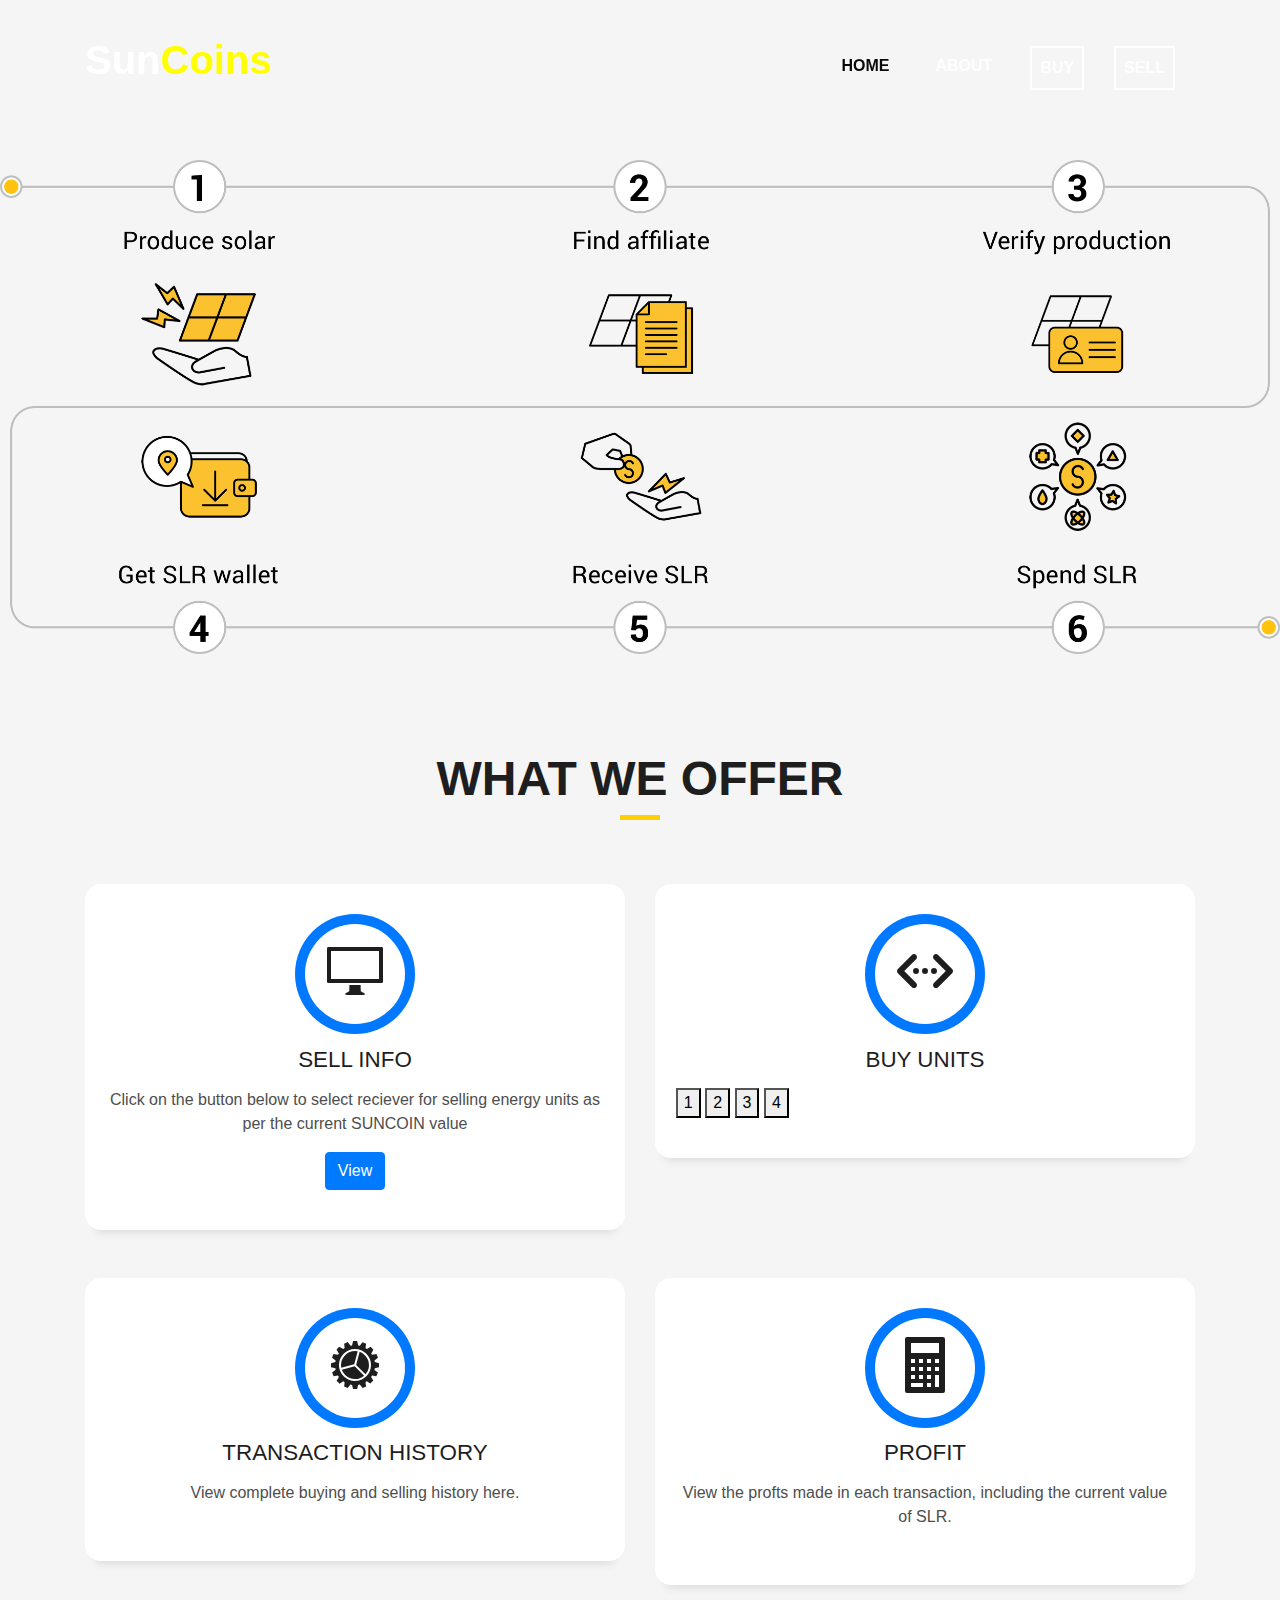
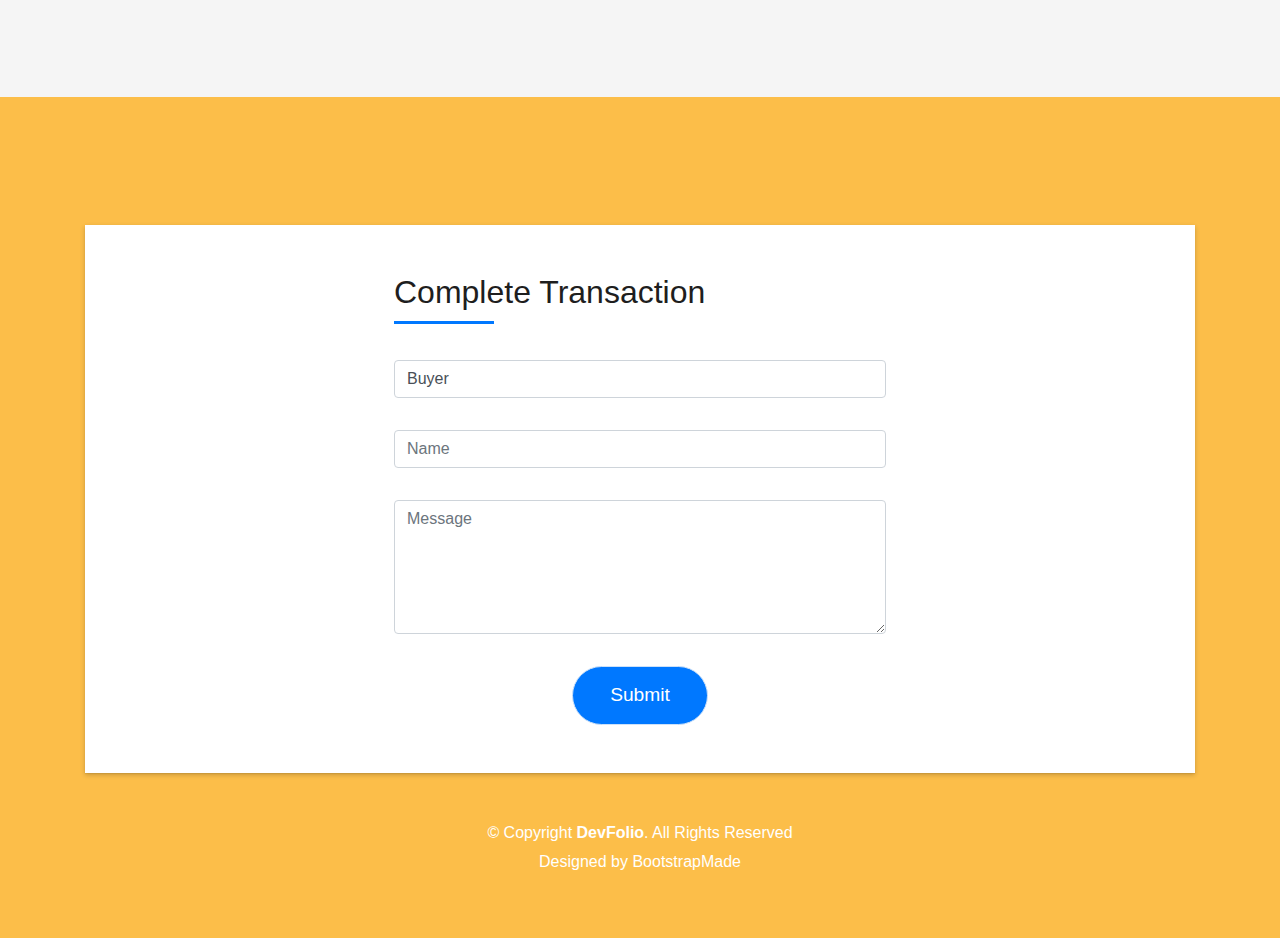
==== LogIn.html @ 3a9124fa "Initial commit" ====
<!DOCTYPE html>
<html lang="en">
<head>
  <meta charset="utf-8">
  <title>SunCoins</title>
  <meta content="width=device-width, initial-scale=1.0" name="viewport">
  <meta content="" name="keywords">
  <meta content="" name="description">

 
  <link href="img/favicon.png" rel="icon">
  <link href="img/apple-touch-icon.png" rel="apple-touch-icon">

  
  <link href="lib/bootstrap/css/bootstrap.min.css" rel="stylesheet">

  
  <link href="lib/font-awesome/css/font-awesome.min.css" rel="stylesheet">
  <link href="lib/animate/animate.min.css" rel="stylesheet">
  <link href="lib/ionicons/css/ionicons.min.css" rel="stylesheet">
  <link href="lib/owlcarousel/assets/owl.carousel.min.css" rel="stylesheet">
  <link href="lib/lightbox/css/lightbox.min.css" rel="stylesheet">

  
  <link href="css/stylelogin.css" rel="stylesheet">

</head>

<body id="page-top">

  <!--/ Nav Star /-->
  <nav class="navbar navbar-b navbar-trans navbar-expand-md fixed-top" id="mainNav">
    <div class="container">
            <a class="navbar-brand js-scroll" href="#page-top">Sun<p style="display: inline-block; color: yellow">Coins</p></a>
      <button class="navbar-toggler collapsed" type="button" data-toggle="collapse" data-target="#navbarDefault"
        aria-controls="navbarDefault" aria-expanded="false" aria-label="Toggle navigation">
        <span></span>
        <span></span>
        <span></span>
      </button>
          
      <div class="navbar-collapse collapse justify-content-end" id="navbarDefault">
        <ul class="navbar-nav">
          <li class="nav-item">
            <a class="nav-link js-scroll active" href="#home">Home</a>
          </li>
          <li class="nav-item">
            <a class="nav-link js-scroll" href="#service">About</a>
          </li>
          <li class="nav-item">
            <a class="buy-nav nav-link js-scroll" href="#service">Buy</a><!--Here, url for creating a new block will go-->
          </li>
          <li class="nav-item">
            <a class="sell-nav nav-link js-scroll" href="#serivce">Sell</a>
          </li>
          
        </ul>
      </div>
    </div>
  </nav>
  <!--/ Nav End /-->

  <!--/ Intro Skew Star /-->
  <div><img class="mx-auto d-block img-fluid" style="margin-top: 10em;" src="flow.png" ></div>
  <!--/ Intro Skew End /-->

 
<br><br><br><br>
  <!--/ Section Services Star /-->
  <section id="service" class="services-mf route">
    <div class="container">
      <div class="row">
        <div class="col-sm-12">
          <div class="title-box text-center">
            <h3 class="title-a">
              What we offer
            </h3>
            <div class="line-mf"></div>
          </div>
        </div>
      </div>
      <div class="row">
        <div class="col-md-6 sell_units">
          <div class="service-box">
            <div class="service-ico">
              <span class="ico-circle "><i class="ion-monitor"></i></span>
            </div>
            <div class="service-content">
              <h2 class="s-title" href="#loremipsum">Sell Info</h2>
              <p class="s-description text-center">
                Click on the button below to select reciever for selling energy units as per the current SUNCOIN value
              </p>
            </div>
            <div class="container">
                <div class="row text-center">
                      
                      
                      <div class="mx-auto d-block dropdown">
                          <a id="dLabel" role="button"  class="btn btn-primary" target="_blank" href="C:\Users\soura\Desktop\fgs.jpg">
                              View <span class="caret"></span>
                          </a>
                      
                      </div>
                </div>
              </div>
          </div>
        </div>
        <div class="col-md-6 buy_units">
          <div class="service-box">
            <div class="service-ico">
              <span class="ico-circle"><i class="ion-code-working"></i></span>
            </div>
            <div class="service-content">
              <h2 class="s-title"><a href="">Buy Units</a></h2>
              <button onclick="alert('done')" id="jjjj">1</button>
              <button onclick="alert('done')" id="jjjj">2</button>
              <button onclick="alert('done')" id="jjjj">3</button>
              <button onclick="alert('done')" id="jjjj">4</button>
            </div>
          </div>
        </div>
        
        </div>
    <div class="row">
        <div class="col-md-6 transaction_history_button">
          <div class="service-box">
            <div class="service-ico">
              <span class="ico-circle"><i class="ion-ios-cog"></i></span>
            </div>
            <div class="service-content">
              <h2 class="s-title"><a href="">Transaction History</a></h2>
              <p class="s-description text-center transaction_history">
                View complete buying and selling history here.<br>
            </div>
          </div>
        </div>
        <div class="col-md-6">
          <div class="service-box">
            <div class="service-ico">
              <span class="ico-circle"><i class="ion-calculator"></i></span>
            </div>
            <div class="service-content">
                <h2 class="s-title"><a href="">Profit</a></h2>
              <p class="profits s-description text-center">
                View the profts made in each transaction, including the current value of SLR.
              </p>
            </div>
          </div>
        </div>
        
        </div>
      </div>

    
  </section>
  <!--/ Section Services End /-->

 

  <!--/ Section Contact-Footer Star /-->
  <section id="login" class="paralax-mf footer-paralax bg-image sect-mt4 route" style="background-image: url(img/overlay-bg.jpg)">
    <div id="loremipsum" class="overlay-mf"></div>
    <div class="container">
      <div class="row">
        <div class="col-sm-12">
          <div class="contact-mf">
            <div id="contact" class="box-shadow-full">
              <div class="row">
                  <div class="col-md-3"></div>
                <div class="col-md-6">
                  <div class="title-box-2">
                    <h5 class="title-left">
                      Complete Transaction
                    </h5>
                  </div>
                  <div>
                      <form action="" method="post" role="form" class="contactForm">
                      <div id="sendmessage">Your message has been sent. Thank you!</div>
                      <div id="errormessage"></div>
                      <div class="row">
                        <div class="col-md-12 mb-3">
                          <p id="name22" class="form-control">Buyer</p>
                        </div>
                        <div class="col-md-12 mb-3">
                            <div class="form-group">
                              <input type="text" class="form-control" name="subject" id="subject" placeholder="Name" data-rule="minlen:4" data-msg="Please enter at least 8 chars of subject" />
                              <div class="validation"></div>
                            </div>
                        </div>
                        <div class="col-md-12 mb-3">
                          <div class="form-group">
                            <textarea class="form-control" name="message" rows="5" data-rule="required" data-msg="Please write something for us" placeholder="Message"></textarea>
                            <div class="validation"></div>
                          </div>
                        </div>
                        <div class="col-md-12 ">
                          <button type="submit" class="submitlogin mx-auto d-block button button-a button-big button-rouded">Submit</button>
                        </div>
                      </div>
                    </form>
                  </div>
                </div>
                <div class="col-md-3"></div>
              </div>
            </div>
          </div>
        </div>
      </div>
    </div>
    <footer>
      <div class="container">
        <div class="row">
          <div class="col-sm-12">
            <div class="copyright-box">
              <p class="copyright">&copy; Copyright <strong>DevFolio</strong>. All Rights Reserved</p>
              <div class="credits">
                <!--
                  All the links in the footer should remain intact.
                  You can delete the links only if you purchased the pro version.
                  Licensing information: https://bootstrapmade.com/license/
                  Purchase the pro version with working PHP/AJAX contact form: https://bootstrapmade.com/buy/?theme=DevFolio
                -->
                Designed by <a href="https://bootstrapmade.com/">BootstrapMade</a>
              </div>
            </div>
          </div>
        </div>
      </div>
    </footer>
  </section>
  <!--/ Section Contact-footer End /-->

  <a href="#" class="back-to-top"><i class="fa fa-chevron-up"></i></a>
  <div id="preloader"></div>

  <!-- JavaScript Libraries -->
  <script src="lib/jquery/jquery.min.js"></script>
  <script src="lib/jquery/jquery-migrate.min.js"></script>
  <script src="lib/popper/popper.min.js"></script>
  <script src="lib/bootstrap/js/bootstrap.min.js"></script>
  <script src="lib/easing/easing.min.js"></script>
  <script src="lib/counterup/jquery.waypoints.min.js"></script>
  <script src="lib/counterup/jquery.counterup.js"></script>
  <script src="lib/owlcarousel/owl.carousel.min.js"></script>
  <script src="lib/lightbox/js/lightbox.min.js"></script>
  <script src="lib/typed/typed.min.js"></script>
  <!-- Contact Form JavaScript File -->
  <script src="contactform/contactform.js"></script>

  <!-- Template Main Javascript File -->
  <script src="js/mainlogin.js"></script>

</body>
</html>
---- css/stylelogin.css ----
/*
  Theme Name: DevFolio
  Theme URL: https://bootstrapmade.com/devfolio-bootstrap-portfolio-html-template/
  Author: BootstrapMade.com
  License: https://bootstrapmade.com/license/
*/

/*======================================
//--//-->   STYLES GENERALES
======================================*/

body {
  background-color: #f5f5f5;
  color: #4e4e4e;
}

h1,
h2,
h3,
h4,
h5,
h6 {
  color: #1e1e1e;
}

a {
  color: #1e1e1e;
  transition: all 0.5s ease-in-out;
}

a:hover {
  color: #0078ff;
  text-decoration: none;
  transition: all 0.5s ease-in-out;
}

.p-r {
  position: relative;
}

.color-a {
  color: #0078ff;
}

.color-d {
  color: #f5f5f5;
}

.color-text-a {
  color: #4e4e4e;
}

.box-shadow,
.paralax-mf,
.service-box,
.work-box,
.card-blog {
  box-shadow: 0 13px 8px -10px rgba(0, 0, 0, 0.1);
}

.box-shadow-a,
.button:hover {
  box-shadow: 0 0 0 4px #cde1f8;
}

.display-5 {
  font-size: 2.5rem;
  font-weight: 300;
  line-height: 1.1;
}

.display-6 {
  font-size: 2rem;
  font-weight: 300;
  line-height: 1.1;
}

.avatar {
  width: 32px;
  height: 32px;
  margin-right: 4px;
  overflow: hidden;
}

.bg-image {
  background-repeat: no-repeat;
  background-attachment: fixed;
  background-size: cover;
  background-position: center center;
}

.overlay-mf {
  background-color: #ffa600;
}

.overlay-mf {
  position: absolute;
  top: 0;
  left: 0px;
  padding: 0;
  height: 100%;
  width: 100%;
  opacity: .7;
}

.paralax-mf {
  position: relative;
  padding: 8rem 0;
}

.display-table {
  width: 100%;
  height: 100%;
  display: table;
}

.table-cell {
  display: table-cell;
  vertical-align: middle;
}

/*--/ Sections /--*/

.sect-4 {
  padding: 4rem 0;
}

.sect-pt4 {
  padding-top: 4rem;
}

.sect-mt4 {
  margin-top: 4rem;
}

/*--/ Title s /--*/

.title-s {
  font-weight: 600;
  color: #1e1e1e;
  font-size: 1.1rem;
}

/*--/ Title A /--*/

.title-box {
  margin-bottom: 4rem;
}

.title-a {
  font-size: 3rem;
  font-weight: bold;
  text-transform: uppercase;
}

.subtitle-a {
  color: #4e4e4e;
}

.line-mf {
  width: 40px;
  height: 5px;
  background-color:rgb(255, 208, 0);
  margin: 0 auto;
}

/*--/ Title Left /--*/

.title-box-2 {
  margin-bottom: 3rem;
}

.title-left {
  font-size: 2rem;
  position: relative;
}

.title-left:before {
  content: '';
  position: absolute;
  height: 3px;
  background-color: #0078ff;
  width: 100px;
  bottom: -12px;
}

/*------/ Box /------*/

.box-pl2 {
  padding-left: 2rem;
}

.box-shadow-full {
  padding: 3rem 1.25rem;
  position: relative;
  background-color: #fff;
  margin-bottom: 3rem;
  z-index: 2;
  box-shadow: 0 1px 1px 0 rgba(0, 0, 0, 0.06), 0 2px 5px 0 rgba(0, 0, 0, 0.2);
}

/*------/ Socials /------*/

.socials {
  padding: 1.5rem 0;
}

.socials ul li {
  display: inline-block;
}

.socials .ico-circle {
  height: 40px;
  width: 40px;
  font-size: 1.7rem;
  border-radius: 50%;
  line-height: 1.4;
  margin: 0 15px 0 0;
  box-shadow: 0 0 0 3px #0078ff;
  transition: all 500ms ease;
}

.socials .ico-circle:hover {
  background-color: #0078ff;
  color: #fff;
  box-shadow: 0 0 0 3px #cde1f8;
  transition: all 500ms ease;
}

/*------/ Ul resect /------*/

.ul-resect,
.socials ul,
.list-ico,
.blog-wrapper .post-meta ul,
.box-comments .list-comments,
.widget-sidebar .list-sidebar,
.widget-tags ul {
  list-style: none;
  padding-left: 0;
  margin-bottom: 0;
}

.list-ico {
  line-height: 2;
}

.list-ico span {
  color: #0078ff;
  margin-right: 10px;
}

/*------/ Ico Circle /------*/

.ico-circle {
  height: 100px;
  width: 100px;
  font-size: 2rem;
  border-radius: 50%;
  line-height: 1.55;
  margin: 0 auto;
  text-align: center;
  box-shadow: 0 0 0 10px #0078ff;
  display: block;
}

/*------/ Owl Carousel /------*/

.owl-theme .owl-dots {
  text-align: center;
  margin-top: 18px;
}

.owl-theme .owl-dots .owl-dot {
  display: inline-block;
}

.owl-theme .owl-dots .owl-dot span {
  width: 18px;
  height: 7px;
  margin: 5px 5px;
  background: #cde1f8;
  border: 0px solid #cde1f8;
  display: block;
  transition: all 0.6s ease-in-out;
  cursor: pointer;
}

.owl-theme .owl-dots .owl-dot:hover span {
  background-color: #cde1f8;
}

.owl-theme .owl-dots .owl-dot.active span {
  background-color: #1B1B1B;
  width: 25px;
}

/*--/ Scrolltop s /--*/

.scrolltop-mf {
  position: relative;
  display: none;
}

.scrolltop-mf span {
  z-index: 999;
  position: fixed;
  width: 42px;
  height: 42px;
  background-color: #0078ff;
  opacity: .7;
  font-size: 1.6rem;
  line-height: 1.5;
  text-align: center;
  color: #fff;
  top: auto;
  left: auto;
  right: 30px;
  bottom: 50px;
  cursor: pointer;
  border-radius: 50%;
}

/* Back to top button */

.back-to-top {
  position: fixed;
  display: none;
  background: #0078ff;
  color: #fff;
  width: 44px;
  height: 44px;
  text-align: center;
  line-height: 1;
  font-size: 16px;
  border-radius: 50%;
  right: 15px;
  bottom: 15px;
  transition: background 0.5s;
  z-index: 11;
}

.back-to-top i {
  padding-top: 12px;
  color: #fff;
}

/* Prelaoder */

#preloader {
  position: fixed;
  top: 0;
  left: 0;
  right: 0;
  bottom: 0;
  z-index: 9999;
  overflow: hidden;
  background: #fff;
}

#preloader:before {
  content: "";
  position: fixed;
  top: calc(50% - 30px);
  left: calc(50% - 30px);
  border: 6px solid #f2f2f2;
  border-top: 6px solid #0078ff;
  border-radius: 50%;
  width: 60px;
  height: 60px;
  -webkit-animation: animate-preloader 1s linear infinite;
  animation: animate-preloader 1s linear infinite;
}

@-webkit-keyframes animate-preloader {
  0% {
    -webkit-transform: rotate(0deg);
    transform: rotate(0deg);
  }

  100% {
    -webkit-transform: rotate(360deg);
    transform: rotate(360deg);
  }
}

@keyframes animate-preloader {
  0% {
    -webkit-transform: rotate(0deg);
    transform: rotate(0deg);
  }

  100% {
    -webkit-transform: rotate(360deg);
    transform: rotate(360deg);
  }
}

/*======================================
//--//-->   baBAR
======================================*/

.navbar-b {
  transition: all .5s ease-in-out;
  background-color: transparent;
  padding-top: 1.563rem;
  padding-bottom: 1.563rem;
}

.navbar-b.navbar-reduce {
  box-shadow: 0px 6px 9px 0px rgba(0, 0, 0, 0.06);
}

.navbar-b.navbar-trans .nav-item,
.navbar-b.navbar-reduce .nav-item {
  position: relative;
  padding-right: 20px;
  padding-left: 20em;
}

.navbar-b.navbar-trans .nav-link,
.navbar-b.navbar-reduce .nav-link {
  color: rgb(255, 254, 254);
  text-transform: uppercase;
  font-weight: 600;
}

.navbar-b.navbar-trans .nav-link:before,
.navbar-b.navbar-reduce .nav-link:before {
  content: '';
  position: absolute;
  margin-left: 0px;
  width: 0%;
  bottom: 0;
  left: 0;
  height: 2px;
  transition: all 500ms ease;
    
}

.navbar-b.navbar-trans .nav-link:hover,
.navbar-b.navbar-reduce .nav-link:hover {
  color: #1B1B1B;
}

.navbar-b.navbar-trans .nav-link:hover:before,
.navbar-b.navbar-reduce .nav-link:hover:before {
  width: 40px;
}

.navbar-b.navbar-trans .show > .nav-link:before,
.navbar-b.navbar-trans .active > .nav-link:before,
.navbar-b.navbar-trans .nav-link.show:before,
.navbar-b.navbar-trans .nav-link.active:before,
.navbar-b.navbar-reduce .show > .nav-link:before,
.navbar-b.navbar-reduce .active > .nav-link:before,
.navbar-b.navbar-reduce .nav-link.show:before,
.navbar-b.navbar-reduce .nav-link.active:before {
  width: inherit;
}

.navbar-b.navbar-trans .nav-link:before {
  background-color: rgb(255, 255, 255);
}

.navbar-b.navbar-trans .nav-link:hover {
  color: rgb(253, 253, 253);
}

.navbar-b.navbar-trans .show > .nav-link,
.navbar-b.navbar-trans .active > .nav-link,
.navbar-b.navbar-trans .nav-link.show,
.navbar-b.navbar-trans .nav-link.active {
  color: rgb(8, 8, 8);
}

.navbar-b.navbar-reduce {
  transition: all .5s ease-in-out;
  background-color: #fff;
  padding-top: 15px;
  padding-bottom: 15px;
}

.navbar-b.navbar-reduce .nav-link {
  color: rgb(255, 208, 0);
}

.navbar-b.navbar-reduce .nav-link:before {
  background-color: #0078ff;
}

.navbar-b.navbar-reduce .nav-link:hover {
  color: #0078ff;
}

.navbar-b.navbar-reduce .show > .nav-link,
.navbar-b.navbar-reduce .active > .nav-link,
.navbar-b.navbar-reduce .nav-link.show,
.navbar-b.navbar-reduce .nav-link.active {
  color: #0078ff;
}

.navbar-b.navbar-reduce .navbar-brand {
  color: #0078ff;
}

.navbar-b.navbar-reduce .navbar-toggler span {
  background-color: #1B1B1B;
}

.navbar-b .navbar-brand {
  color: #fff;
  font-size: 2.5rem;
  font-weight: 600;
}


.buy-nav , .sell-nav{
    border: 2px solid white;
}

.navbar-b .navbar-nav .dropdown-item.show .dropdown-menu,
.navbar-b .dropdown.show .dropdown-menu,
.navbar-b .dropdown-btn.show .dropdown-menu {
  -webkit-transform: translate3d(0px, 0px, 0px);
  transform: translate3d(0px, 0px, 0px);
  visibility: visible !important;
}

.navbar-b .dropdown-menu {
  margin: 1.12rem 0 0;
  border-radius: 0;
}

.navbar-b .dropdown-menu .dropdown-item {
  padding: .7rem 1.7rem;
  transition: all 500ms ease;
}

.navbar-b .dropdown-menu .dropdown-item:hover {
  background-color: #0078ff;
  color: #fff;
  transition: all 500ms ease;
}

.navbar-b .dropdown-menu .dropdown-item.active {
  background-color: #0078ff;
}

/*--/ Hamburger Navbar /--*/

.navbar-toggler {
  position: relative;
}

.navbar-toggler:focus,
.navbar-toggler:active {
  outline: 0;
}

.navbar-toggler span {
  display: block;
  background-color: #fff;
  height: 3px;
  width: 25px;
  margin-top: 4px;
  margin-bottom: 4px;
  -webkit-transform: rotate(0deg);
  transform: rotate(0deg);
  left: 0;
  opacity: 1;
}

.navbar-toggler span:nth-child(1),
.navbar-toggler span:nth-child(3) {
  transition: -webkit-transform .35s ease-in-out;
  transition: transform .35s ease-in-out;
  transition: transform .35s ease-in-out, -webkit-transform .35s ease-in-out;
}

.navbar-toggler:not(.collapsed) span:nth-child(1) {
  position: absolute;
  left: 12px;
  top: 10px;
  -webkit-transform: rotate(135deg);
  transform: rotate(135deg);
  opacity: 0.9;
}

.navbar-toggler:not(.collapsed) span:nth-child(2) {
  height: 12px;
  visibility: hidden;
  background-color: transparent;
}

.navbar-toggler:not(.collapsed) span:nth-child(3) {
  position: absolute;
  left: 12px;
  top: 10px;
  -webkit-transform: rotate(-135deg);
  transform: rotate(-135deg);
  opacity: 0.9;
}

/*======================================
//--//-->   INTRO
======================================*/

.intro {
  height: 100vh;
  position: relative;
  color: #fff;
}

.intro .intro-content {
  text-align: center;
  position: absolute;
}

.intro .overlay-itro {
  background-color: rgba(0, 0, 0, 0.6);
  position: absolute;
  top: 0;
  left: 0px;
  padding: 0;
  height: 100%;
  width: 100%;
  opacity: .9;
}

.intro .intro-title {
  color: #fff;
  font-weight: 600;
  font-size: 3rem;
}

.intro .intro-subtitle {
  font-size: 1.5rem;
  font-weight: 300;
}

.intro .text-slider-items {
  display: none;
}

.intro-single {
  height: 350px;
}

.intro-single .intro-content {
  margin-top: 30px;
}

.intro-single .intro-title {
  text-transform: uppercase;
  font-size: 3rem;
}

.intro-single .breadcrumb {
  background-color: transparent;
  color: #0084ff;
}

.intro-single .breadcrumb .breadcrumb-item:before {
  color: #cde1f8;
}

.intro-single .breadcrumb .breadcrumb-item.active {
  color: #cde1f8;
}

.intro-single .breadcrumb a {
  color: #fff;
}

/*======================================
//--//-->   ABOUT
======================================*/

.about-mf .box-shadow-full {
  padding-top: 4rem;
  padding-bottom: 4rem;
}

.about-mf .about-img {
  margin-bottom: 2rem;
}

.about-mf .about-img img {
  margin-left: 10px;
}

.skill-mf span {
  color: #4e4e4e;
}

.skill-mf .progress {
  background-color: #cde1f8;
  margin: .5rem 0 1.2rem 0;
  border-radius: 0;
  height: .7rem;
}

.skill-mf .progress .progress-bar {
  height: .7rem;
  background-color: #c3ff00;
}

/*======================================
//--//-->   SERVICES
======================================*/

.service-box {
  background-color: #fff;
  padding: 2.5rem 1.3rem;
  border-radius: 1rem;
  margin-bottom: 3rem;
}

.service-box:hover .ico-circle {
  transition: all 500ms ease;
  color: #fff;
  background-color: rgb(255, 208, 0);
  box-shadow: 0 0 0 10px rgb(255, 208, 0);
}

.service-box .service-ico {
  margin-bottom: 1rem;
  color: #1e1e1e;
}

.service-box .ico-circle {
  transition: all 500ms ease;
  font-size: 4rem;
}

.service-box .s-title {
  font-size: 1.4rem;
  text-transform: uppercase;
  text-align: center;
  padding: .4rem 0;
}

.service-box .s-description {
  color: #4e4e4e;
}

/*======================================
//--//-->   COUNTER
======================================*/

.dropdown-submenu {
  position: relative;
}

.dropdown-submenu>.dropdown-menu {
  top: 0;
  left: 100%;
  margin-top: -6px;
  margin-left: -1px;
  -webkit-border-radius: 0 6px 6px 6px;
  -moz-border-radius: 0 6px 6px;
  border-radius: 0 6px 6px 6px;
}

.dropdown-submenu:hover>.dropdown-menu {
  display: block;
}

.dropdown-submenu>a:after {
  display: block;
  content: " ";
  float: right;
  width: 0;
  height: 0;
  border-color: transparent;
  border-style: solid;
  border-width: 5px 0 5px 5px;
  border-left-color: #ccc;
  margin-top: 5px;
  margin-right: -10px;
}

.dropdown-submenu:hover>a:after {
  border-left-color: #fff;
}

.dropdown-submenu.pull-left {
  float: none;
}

.dropdown-submenu.pull-left>.dropdown-menu {
  left: -100%;
  margin-left: 10px;
  -webkit-border-radius: 6px 0 6px 6px;
  -moz-border-radius: 6px 0 6px 6px;
  border-radius: 6px 0 6px 6px;
}
.counter-box {
  color: #fff;
  text-align: center;
}

.counter-ico {
  margin-bottom: 1rem;
}

.counter-ico .ico-circle {
  height: 60px;
  width: 60px;
  line-height: 1.8;
  box-shadow: 0 0 0 10px #cde1f8;
}

.counter-num .counter {
  font-size: 2rem;
  margin-bottom: 0;
}

/*======================================
//--//-->   PORTFOLIO
======================================*/

.work-box {
  margin-bottom: 3rem;
  -webkit-backface-visibility: hidden;
  backface-visibility: hidden;
  background-color: #fff;
}

.work-box:hover img {
  -webkit-transform: scale(1.3);
  transform: scale(1.3);
}

.work-img {
  display: block;
  overflow: hidden;
}

.work-img img {
  transition: all 1s;
}

.work-content {
  padding: 2rem 3% 1rem 4%;
}

.work-content .w-more {
  color: #4e4e4e;
  font-size: .8rem;
}

.work-content .w-more .w-ctegory {
  color: #0078ff;
}

.work-content .w-like {
  font-size: 2.5rem;
  color: #0078ff;
  float: right;
}

.work-content .w-like a {
  color: #0078ff;
}

.work-content .w-like .num-like {
  font-size: .7rem;
}

.w-title {
  font-size: 1.2rem;
}

/*======================================
//--//-->   TESTIMONIALS
======================================*/

.testimonials .owl-carousel .owl-item img {
  width: auto;
}

.testimonial-box {
  color: #fff;
  text-align: center;
}

.testimonial-box .author-test {
  margin-top: 1rem;
}

.testimonial-box .author-test img {
  margin: 0 auto;
}

.testimonial-box .author {
  color: #fff;
  text-transform: uppercase;
  font-weight: 600;
  margin: 1rem 0;
  display: block;
  font-size: 1.4rem;
}

.testimonial-box .comit {
  font-size: 2rem;
  color: #0078ff;
  background-color: #fff;
  width: 52px;
  height: 52px;
  display: block;
  margin: 0 auto;
  border-radius: 50%;
  line-height: 1.6;
}

/*======================================
//--//-->   BLOG
======================================*/

.card-blog .card-body {
  position: relative;
}

.card-blog .card-category-box {
  position: absolute;
  text-align: center;
  top: -16px;
  left: 15px;
  right: 15px;
  line-height: 25px;
  overflow: hidden;
}

.card-blog .card-category {
  display: inline-block;
  color: #fff;
  padding: 0 15px 5px;
  overflow: hidden;
  background-color: #0078ff;
  border-radius: 4px;
}

.card-blog .card-category .category {
  color: #fff;
  display: inline-block;
  text-transform: uppercase;
  font-size: .7rem;
  letter-spacing: .1px;
  margin-bottom: 0;
}

.card-blog .card-title {
  font-size: 1.3rem;
  margin-top: .6rem;
}

.card-blog .card-description {
  color: #4e4e4e;
}

.card-blog .post-author {
  display: inline-block;
}

.card-blog .post-date {
  color: #4e4e4e;
  display: inline-block;
  float: right;
}

/*======================================
//--//-->   BLOG-SINGLE
======================================*/

.post-box,
.form-comments,
.box-comments,
.widget-sidebar {
  padding: 2rem;
  background-color: #fff;
  margin-bottom: 3rem;
}

.blog-wrapper .article-title {
  font-size: 1.5rem;
}

.blog-wrapper .post-meta {
  margin: 1rem 0;
}

.blog-wrapper .post-meta ul {
  border-left: 4px solid #0078ff;
  margin-top: 1rem;
}

.blog-wrapper .post-meta ul li {
  display: inline-block;
  margin-left: 15px;
}

.blog-wrapper .post-meta ul a {
  color: #0078ff;
}

.blog-wrapper .post-meta ul span {
  color: #1e1e1e;
}

.blog-wrapper .blockquote {
  border-left: 4px solid #0078ff;
  padding: 18px;
  font-style: italic;
}

/*------/ Comments /------*/

.box-comments .list-comments li {
  padding-bottom: 40px;
}

.box-comments .list-comments .comment-avatar {
  display: table-cell;
  vertical-align: top;
}

.box-comments .list-comments .comment-avatar img {
  width: 80px;
  height: 80px;
}

.box-comments .list-comments .comment-author {
  font-size: 1.3rem;
}

.box-comments .list-comments .comment-details {
  display: table-cell;
  vertical-align: top;
  padding-left: 25px;
}

.box-comments .list-comments a {
  color: #0078ff;
}

.box-comments .list-comments span {
  color: #1e1e1e;
  font-style: italic;
}

.box-comments .comment-children {
  margin-left: 40px;
}

/*------/ Sidebar /------*/

.widget-sidebar .sidebar-title {
  font-size: 1.6rem;
  font-weight: 600;
  border-left: 5px solid #0078ff;
  padding-left: 15px;
  text-transform: uppercase;
  margin-bottom: 1.5rem;
}

.widget-sidebar .list-sidebar li {
  position: relative;
  padding: 6px 0 6px 24px;
}

.widget-sidebar .list-sidebar li:before {
  position: absolute;
  content: "";
  width: 10px;
  height: 1px;
  left: 0;
  background-color: #0078ff;
  top: 20px;
}

.sidebar-search input {
  background-color: #fff;
  border-radius: 0;
  transition: all 0.5s ease-in-out;
}

.sidebar-search .btn-search {
  background-color: #0078ff;
  border-color: #0078ff;
  border-radius: 0;
  padding-left: 20px;
  padding-right: 20px;
}

.widget-tags ul li {
  display: inline-block;
  background-color: #0078ff;
  padding: .2rem .6rem;
  margin-bottom: .5rem;
  border-radius: 15px;
}

.widget-tags ul li a {
  color: #fff;
}

/*======================================
//--//-->   CONTACT
======================================*/

.footer-paralax {
  padding: 4rem 0 0 0;
}

.contact-mf {
  margin-top: 4rem;
}

/*======================================
//--//-->   FOOTER
======================================*/

footer {
  text-align: center;
  color: #fff;
  padding-bottom: 4rem;
}

footer .copyright {
  margin-bottom: .3rem;
}

footer .credits {
  margin-bottom: 0;
}

footer .credits a {
  color: #fff;
}

/*======================================
//--//-->   CONtaCT FORM
======================================*/

#sendmessage {
  color: #0078ff;
  border: 1px solid #0078ff;
  display: none;
  text-align: center;
  padding: 15px;
  font-weight: 600;
  margin-bottom: 15px;
}

#errormessage {
  color: red;
  display: none;
  border: 1px solid red;
  text-align: center;
  padding: 15px;
  font-weight: 600;
  margin-bottom: 15px;
}

#sendmessage.show,
#errormessage.show,
.show {
  display: block;
}

.validation {
  color: red;
  display: none;
  margin: 0 0 20px;
  font-weight: 400;
  font-size: 13px;
}

/*======================================
//--//-->   BUTTON
======================================*/

.button {
  display: inline-block;
  padding: .3rem .6rem;
  text-align: center;
  vertical-align: middle;
  -webkit-user-select: none;
  -moz-user-select: none;
  -ms-user-select: none;
  user-select: none;
  font-size: 1rem;
  border-radius: .3rem;
  border: 1px solid transparent;
  transition: all 500ms ease;
  cursor: pointer;
}

.button:focus {
  outline: 0;
}

.button:hover {
  background-color: #0062d3;
  color: #fff;
  transition: all 500ms ease;
}

.button-a {
  background-color: #0078ff;
  color: #fff;
  border-color: #cde1f8;
}

.button-big {
  padding: .9rem 2.3rem;
  font-size: 1.2rem;
}

.button-rouded {
  border-radius: 5rem;
}

.btn-lg {
  padding: .5rem 1rem;
  font-size: 1.25rem;
  line-height: 1.5;
  border-radius: .3rem;
}

@media (min-width: 577px) {
  .counter-box {
    margin-bottom: 1.8rem;
  }
}

@media (min-width: 767px) {
  .about-mf .box-pl2 {
    margin-top: 3rem;
    padding-left: 0rem;
  }

  .card-blog {
    margin-bottom: 3rem;
  }

  .contact-mf .box-pl2 {
    margin-top: 3rem;
    padding-left: 0rem;
  }
}

@media (min-width: 768px) {
  .box-shadow-full {
    padding: 3rem;
  }

  .navbar-b.navbar-trans .nav-item,
  .navbar-b.navbar-reduce .nav-item {
    padding-left: 10px;
  }

  .navbar-b.navbar-trans .nav-link:before,
  .navbar-b.navbar-reduce .nav-link:before {
    margin-left: 18px;
  }

  .intro .intro-title {
    font-size: 4.5rem;
  }

  .intro .intro-subtitle {
    font-size: 2.5rem;
  }

  .intro-single .intro-title {
    font-size: 3.5rem;
  }

  .testimonial-box .description {
    padding: 0 5rem;
  }

  .post-box,
  .form-comments,
  .box-comments,
  .widget-sidebar {
    padding: 3rem;
  }

  .blog-wrapper .article-title {
    font-size: 1.9rem;
  }

  .box-comments .list-comments .comment-author {
    font-size: 1.5rem;
  }
}

@media (min-width: 992px) {
  .testimonial-box .description {
    padding: 0 8rem;
  }
}

@media (min-width: 1200px) {
  .testimonial-box .description {
    padding: 0 13rem;
  }
}

@media (max-width: 1024px) {
  .bg-image {
    background-attachment: scroll;
  }
}

@media (max-width: 768px) {
  .back-to-top {
    bottom: 15px;
  }
}
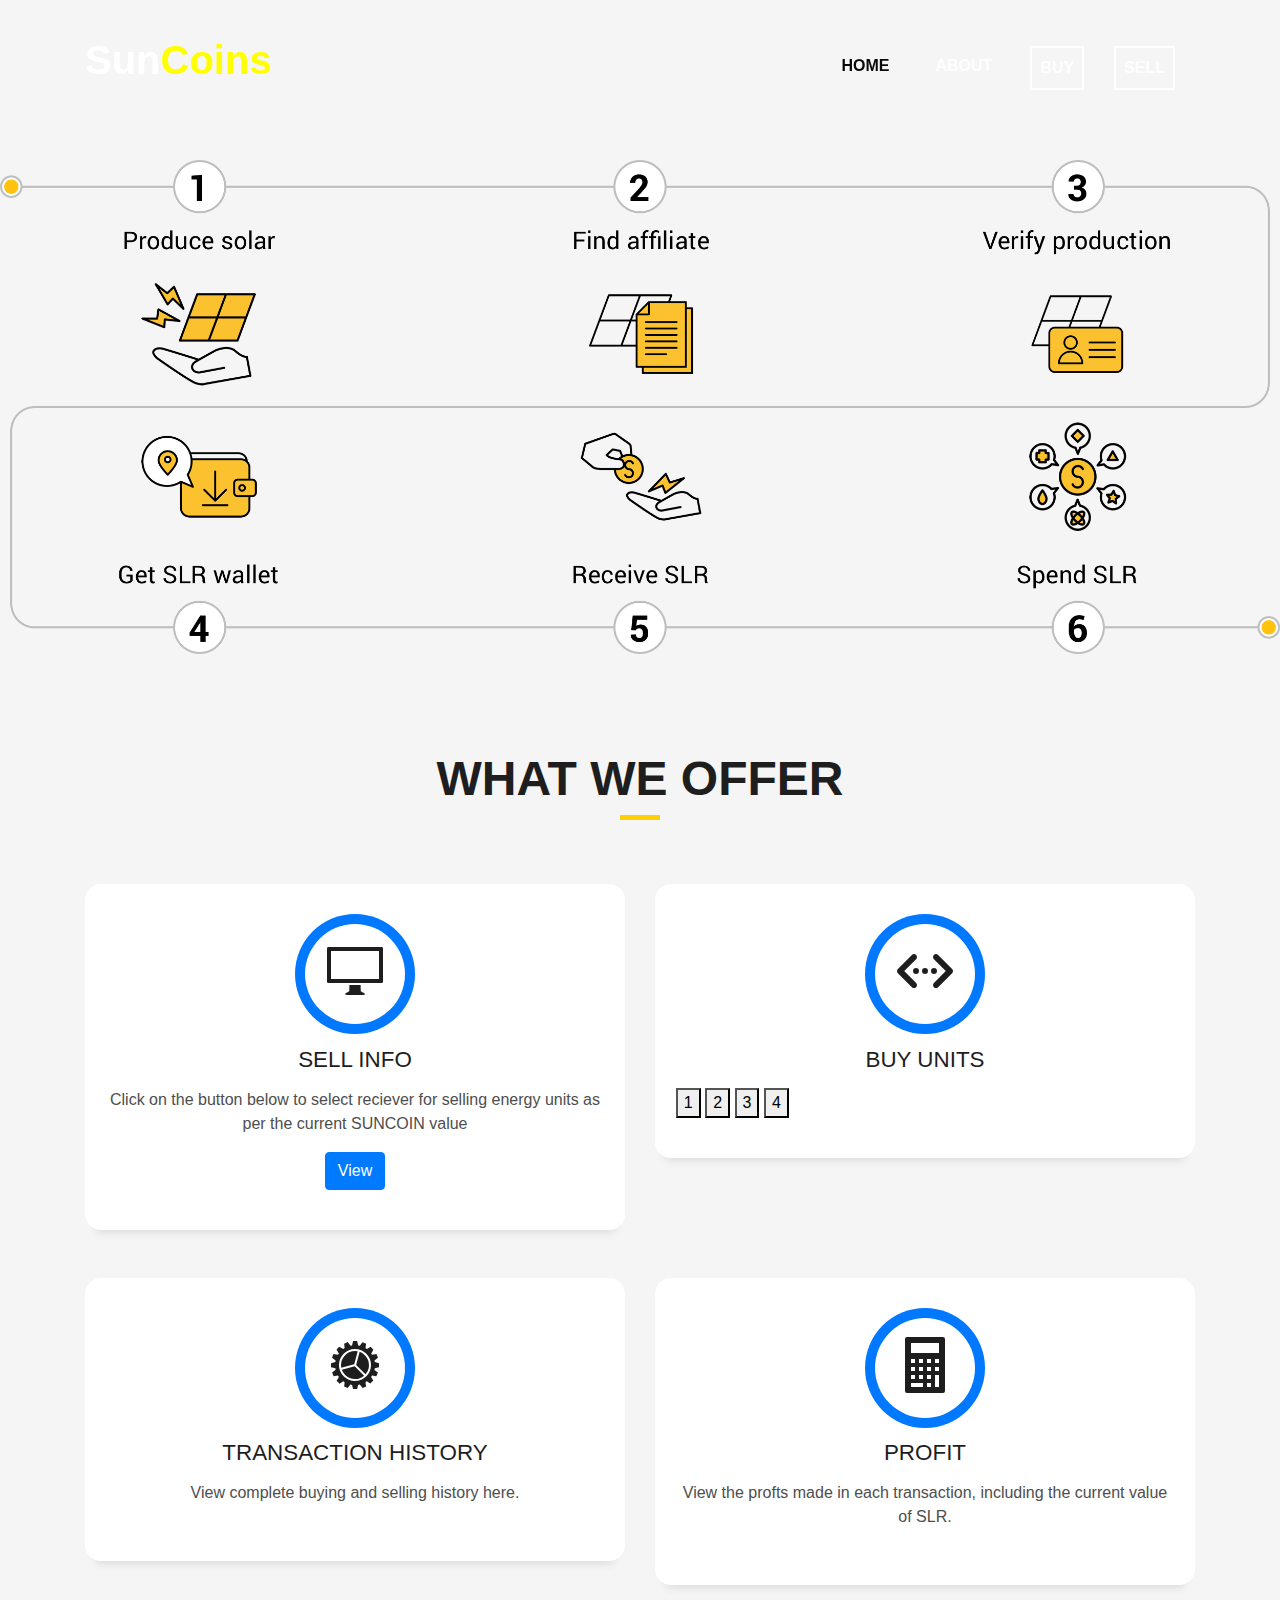
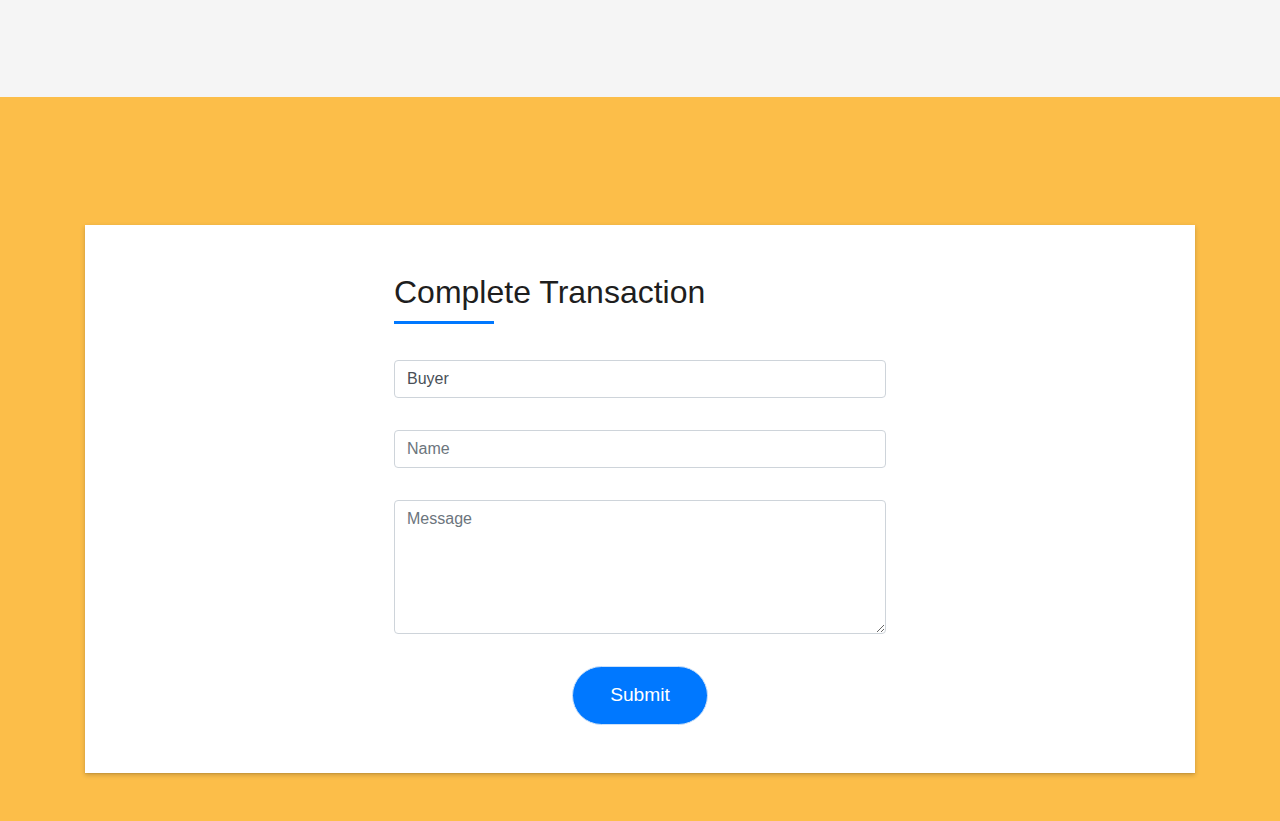
==== commit add0ef2b: "f" ====
--- a/LogIn.html
+++ b/LogIn.html
@@ -207,26 +207,7 @@
         </div>
       </div>
     </div>
-    <footer>
-      <div class="container">
-        <div class="row">
-          <div class="col-sm-12">
-            <div class="copyright-box">
-              <p class="copyright">&copy; Copyright <strong>DevFolio</strong>. All Rights Reserved</p>
-              <div class="credits">
-                <!--
-                  All the links in the footer should remain intact.
-                  You can delete the links only if you purchased the pro version.
-                  Licensing information: https://bootstrapmade.com/license/
-                  Purchase the pro version with working PHP/AJAX contact form: https://bootstrapmade.com/buy/?theme=DevFolio
-                -->
-                Designed by <a href="https://bootstrapmade.com/">BootstrapMade</a>
-              </div>
-            </div>
-          </div>
-        </div>
-      </div>
-    </footer>
+    
   </section>
   <!--/ Section Contact-footer End /-->
 
